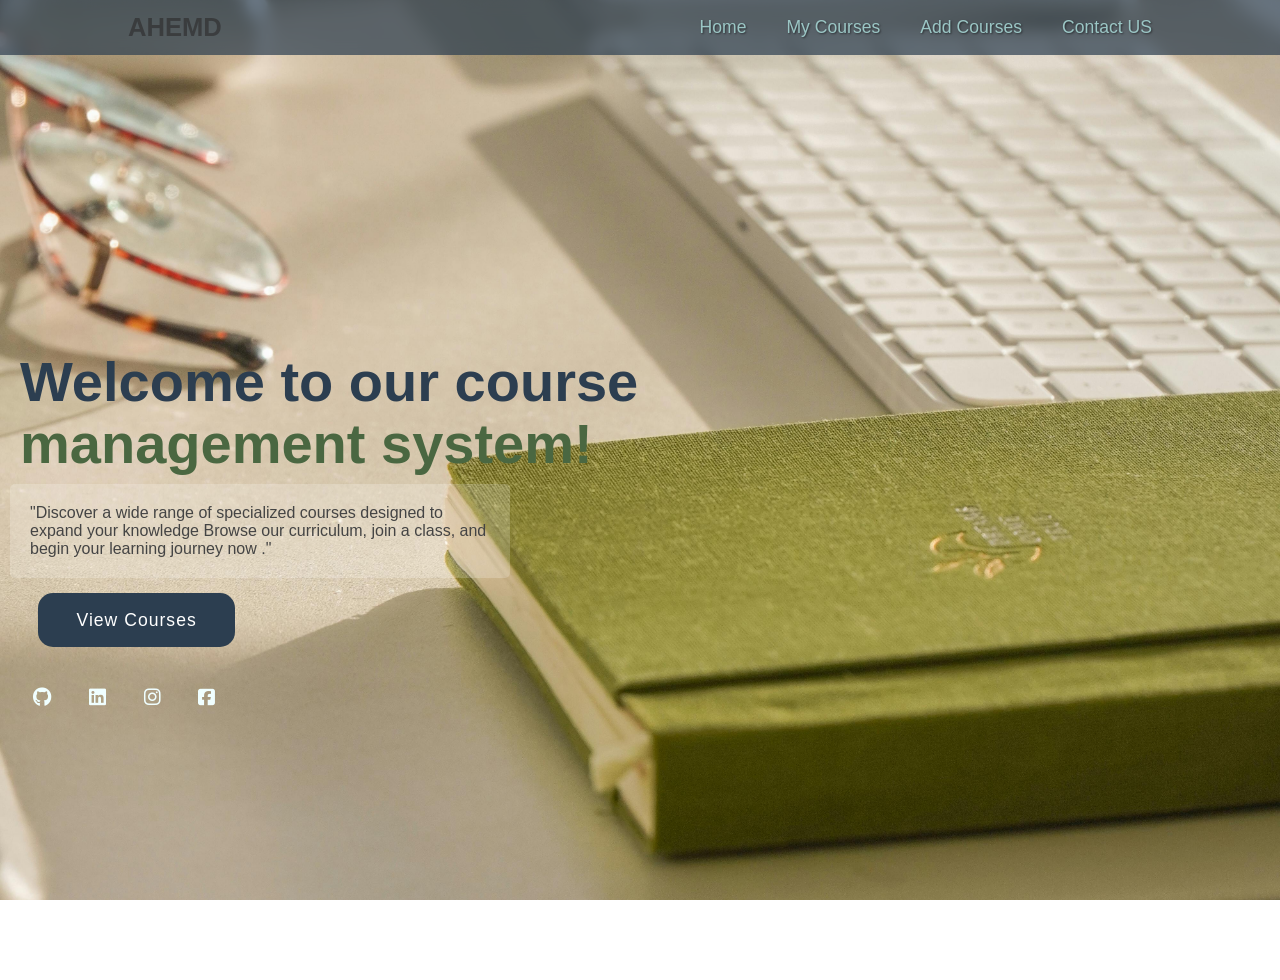
==== index.html @ b5da4c6e "Add files via upload" ====
<!DOCTYPE html>
<html lang="en">
<head>
    <meta charset="UTF-8">
    <meta name="viewport" content="width=device-width, initial-scale=1.0">
    <link rel="stylesheet" href="css/style.css">
    <title>Document</title>
</head>
<body>
   <header id="top">
    <a href="index.html" class="logo">Ahemd</a>
    <nav class="navigation">
        <a href="#top">Home</a>
        <a href="my-courses.html">My Courses</a>
        <a href="add-courses.html">Add Courses</a>
        <a href="contact.html">Contact US</a>
    </nav>
</header>
</header>
    <link rel="stylesheet" href="https://cdnjs.cloudflare.com/ajax/libs/font-awesome/6.5.1/css/all.min.css">
    <section class="main">
        <div>
            <h2>Welcome to our course<br> <span>management system!</span></h2>
            <p>"Discover a wide range of specialized courses designed to expand your knowledge
                 Browse our curriculum, join a class, and begin your learning journey now ."</p>
            <a href="my-courses.html" class="main-btn">View Courses</a>
            <div class="social-icons">
               <a href="#"><i class="fa-brands fa-github"></i></a>
               <a href="#"><i class="fa-brands fa-linkedin"></i></a>
               <a href="#"><i class="fa-brands fa-instagram"></i></a>
               <a href="#"><i class="fa-brands fa-square-facebook"></i></a
            </div>
        </div>
    </section>
    
</body>
</html>
---- css/style.css ----
*{
    font-family: Impact, Haettenschweiler, 'Arial Narrow Bold', sans-serif;
    margin: 0;
    padding: 0;
    box-sizing: border-box;
}
html {
    scroll-behavior: smooth;
}
body{
    width: 100%;
    min-height: 100vh;
    background-image: url(pexels-nammau-14348173.jpg);
    background-size: cover;
    background-position: center;
    background-attachment: fixed;
    padding-top: 80px; 
}

header{
    background-color: #2c3e50b3; 
    backdrop-filter: blur(7px); 
    width: 100%;
    position: fixed;
    z-index:999;
    display:flex;
    justify-content: space-between;
    align-items: center;
    padding: 13px 10% !important;
    top: 0;
}
@media screen and (max-width: 768px) {
    header {
        flex-direction: column; /* ترتيب اللوجو فوق الروابط */
        padding: 10px;
    }

    .navigation {
        margin-top: 10px;
        display: flex;
        flex-wrap: wrap; 
        justify-content: center;
        gap: 15px;
    }

    .navigation a {
        padding-left: 0; 
        font-size: 0.9em;
    }
    section {
        padding-top: 20px;
    }
}
.navigation {
    color: #ffffff;
    font-weight: 600;
    text-shadow: 1px 1px 2px rgba(0,0,0,0.5);}
.logo{
    text-decoration: none;
    text-transform: uppercase;
    font-weight: 700;
    font-size: 1.6em;
    color: rgba(27, 23, 23, 0.432);
}
.navigation {
    display: flex;
    flex-direction: row !important; /* يجبر العناصر على البقاء في صف واحد */
    flex-wrap: nowrap !important;   /* يمنع نزول الروابط لسطر جديد */
    align-items: center;
    justify-content: flex-end;      /* يحاذي الروابط لليمين بجانب اللوجو */
    gap: 15px;                      /* مسافة ثابتة بين الروابط */
}
.navigation a{
    text-decoration: none;
    font-size: 1.1em;
    font-weight: 500;
    padding-left: 25px;
    color: rgb(155, 198, 197);
}
.navigation a:hover{
    color: rgb(8, 37, 43);

}
.main{
    width: 100%;
    min-height: 100vh;
    display: flex;
    align-items: center;
    background-image: url(pexels-nammau-14348173.jpg);
    background-size: cover;
    background-position: center;
    background-attachment: fixed;
}
.main h2{
    color: #2c3e50; 
    font-size: 3.5rem;
    line-height: 1.1;
    margin-bottom: 10px;
    margin-left: 20px;
}
.main h2 span {
    color: #4a6741; 
    display: block; 
}
.main p {
    color: #444; 
    font-weight: 500;
    max-width: 500px;
    background: rgba(255, 255, 255, 0.2); 
    padding: 20px;
    margin-left: 10px;
    border-radius: 5px;}
    .main-btn{
        color: #ffffff;
        background-color: #2c3e50;
        border-radius: 15px;
        text-decoration: none;
        font-size: 1.1em;
        font-weight: 500;
        display: inline-block;
        padding: 0.9375em 2.1875em;
        letter-spacing: 1px;
        margin-bottom: 40px;
        margin-left: 38px;
        margin-top: 15px;
        transition: 0.7s ease;
    }
    .main-btn:hover {
        background-color: #4a6741;
        transform: scale(1.1);
    }
    .social-icons a{
        color: azure;
        margin-left: 33px;
        font-size: 1.2em;
        padding-right:px;
    }
    /* تنسيق قسم التواصل ليكون في المنتصف */
.contact-section {
    display: flex;
    justify-content: center;
    align-items: center;
    min-height: 100vh;
    padding: 30px;
}
/* تحريك الجدول لأسفل بعيداً عن الفورم أو العناوين */
.courses-table {
    width: 100%;
    border-collapse: collapse;
    margin-top: 60px; 
    background-color: rgba(255, 255, 255, 0.05);
    border-radius: 15px;
    overflow: hidden;
}
.contact-section {
    padding-top: 100px; 
}
.contact-form {
    background-color: #293949b3; 
    backdrop-filter: blur(10px);
    -webkit-backdrop-filter: blur(10px); 
    border: 1px solid rgba(41, 36, 36, 0.465);
    padding: 30px;
    border-radius: 15px;
    width: 100%;
    max-width: 400px;
    box-shadow: 0 8px 32px rgba(0, 0, 0, 0.134);
}
/* 1. تعديل الحقول لتكون الكتابة بداخلها بيضاء */
.input-group input, 
.input-group textarea {
    width: 100%;
    padding: 12px 15px;
    background-color: rgba(255, 255, 255, 0.1); /* خلفية فاتحة شفافة أفضل */
    border: 1px solid rgba(255, 255, 255, 0.2);
    border-radius: 8px;
    color: #ffffff; /* تم تغيير لون الخط للأبيض */
    font-size: 16px;
    outline: none;
    transition: 0.3s;
    color: #ffffff !important;
}

/* 2. تعديل لون الـ Placeholder (النص المؤقت) */
.input-group input::placeholder, 
.input-group textarea::placeholder {
    color: rgba(255, 255, 255, 0.5); 
}

/* 3. تعديل الزر ليكون واضحاً وبالخط الأبيض */
.send-btn {
    width: 100%;
    padding: 15px;
    background-color: #050d096a; /* لون أزرق زاهي ليناسب التصميم */
    color: #b6b6b6; /* لون خط الزر أبيض */
    border: none;
    border-radius: 8px;
    font-size: 18px;
    font-weight: bold;
    cursor: pointer;
    transition: 0.3s;
}

.send-btn:hover {
    background-color: #82b740af;
    transform: translateY(-2px);
    box-shadow: 0 5px 15px rgba(75, 154, 74, 0.609);
}   
.courses-section {
    padding: 60px 20px;
    text-align: center;
    color: rgba(0, 0, 0, 0.936);
}

.main-title { font-size: 2.5rem; margin-bottom: 5px; }
.sub-title { font-size: 1.2rem; margin-bottom: 30px; opacity: 0.9; }

.courses-table {
    width: 100%;
    max-width: 1000px;
    margin: 0 auto;
    border-collapse: collapse;
    background: rgba(0, 0, 0, 0.32);
    backdrop-filter: blur(10px);
    border-radius: 10px;
    overflow: hidden;
}
.courses-table th, .courses-table td {
    padding: 15px;
    text-align: center;
    border-bottom: 1px solid rgba(255, 255, 255, 0.1);
}
.courses-table th {
    background: rgba(255, 255, 255, 0.1);
    font-weight: bold;
    text-transform: uppercase;
    font-size: 0.9rem;
}
.courses-table tbody tr:hover {
    background: rgba(242, 241, 241, 0.1);
    transition: 0.3s;
}
/* --- Add Course Page Specific Styles --- */

/* 1. Global Page Style */
.add-course-page {
    background-color: #f7f7f754; /* Dark background to match the image */
    color: white;
    font-family: Arial, sans-serif;
    display: flex;
    flex-direction: column;
    min-height: 100vh;
}

/* 2. Container to center the form */
.form-container {
    flex-grow: 1; /* Pushes everything up if page is too short */
    display: flex;
    justify-content: center;
    align-items: center;
    padding: 60px 20px;
}

/* 3. The Transparent Form Card */
#addCourseForm {
    background-color: rgba(0, 0, 0, 0.567); /* Slight transparency on white */
    backdrop-filter: blur(5px); /* Optional: blur background slightly for "Glass" effect */
    padding: 40px;
    border-radius: 12px;
    width: 100%;
    max-width: 500px; /* Limits maximum width */
    text-align: center;
}

#addCourseForm h2 {
    font-size: 2rem;
    margin-bottom: 30px;
    color: rgb(255, 255, 255);
}

/* 4. Input Fields styling */
.input-group {
    text-align: left; /* Align labels left */
    margin-bottom: 20px;
}

.input-group label {
    display: block;
    margin-bottom: 8px;
    color: #00000074; 
    font-size: 0.95rem;
}

.input-group input,
.input-group textarea {
    width: 100%;
    padding: 12px 15px;
    background-color: rgba(10, 2, 2, 0.454); /* Slightly lighter background */
    border: 1px solid rgba(12, 4, 4, 0.44); /* Subtle border */
    border-radius: 6px;
    color: rgba(1, 0, 0, 0.423);
    font-size: 1rem;
    transition: 0.3s;
}

.input-group textarea {
    resize: vertical; /* Allow user to resize height only */
}

/* Change input styles on focus */
.input-group input:focus,
.input-group textarea:focus {
    outline: none;
    border-color: #0208116c; /* Blue border on focus */
    background-color: rgba(0, 0, 0, 0.436);
}

/* 5. The Blue Button */
.add-btn {
    width: 100%;
    padding: 12px;
    background-color: hsla(213, 100%, 2%, 0.546); /* Blue color matching the button */
    color: white;
    border: none;
    border-radius: 6px;
    font-size: 1.1rem;
    font-weight: 500;
    cursor: pointer;
    transition: 0.3s;
    margin-top: 20px;
}

.add-btn:hover {
    background-color: #a5b637d0; 
}
/* --- Media Queries for Responsiveness --- */

/* 1. للشاشات المتوسطة (أجهزة التابلت) */
@media screen and (max-width: 768px) {
    .main-title { font-size: 1.8rem; }
    .sub-title { font-size: 1rem; }
    
    .contact-form, #addCourseForm {
        width: 90%; /* تكبير الفورم ليأخذ مساحة أكبر على الشاشة الصغيرة */
        padding: 20px;
    }

    /* تحويل الجدول إلى "بطاقات" ليسهل تصفحه */
    .courses-table thead {
        display: none; /* إخفاء رأس الجدول */
    }

    .courses-table, .courses-table tbody, .courses-table tr, .courses-table td {
        display: block;
        width: 100%;
    }

    .courses-table tr {
        margin-bottom: 15px;
        background: rgba(255, 255, 255, 0.05);
        border-radius: 10px;
    }

    .courses-table td {
        text-align: right;
        padding-left: 50%;
        position: relative;
        border-bottom: 1px solid rgba(255, 255, 255, 0.05);
    }

    .courses-table td::before {
        content: attr(data-label); 
        position: absolute;
        left: 15px;
        font-weight: bold;
        text-transform: uppercase;
        color: #0d6efd;
    }
}
@media screen and (max-width: 480px) {
    .navigation {
        display: flex;
        flex-direction: column; /* جعل أزرار النافبار فوق بعضها */
        gap: 10px;
    }

    .send-btn, .add-btn {
        font-size: 16px;
        padding: 12px;
    }
}
@media screen and (max-width: 768px) {
    /* تصغير حجم اللوجو وتوسيطه */
    .header .logo {
        font-size: 20px;
        display: block;
        text-align: center;
        margin-bottom: 15px;
    }

    /* تحويل القائمة لصفوف مرنة */
    .navigation {
        display: flex;
        flex-wrap: wrap; /* للسماح للعناصر بالنزول لسطر جديد إذا ضاق المكان */
        justify-content: center;
        gap: 10px;
    }

    .navigation a {
        font-size: 14px; /* تصغير الخط ليناسب الشاشة */
        padding: 5px 10px;
    }
}
@media screen and (max-width: 600px) {
    .courses-table thead {
        display: none; /* إخفاء العناوين العلوية */
    }

    .courses-table, .courses-table tbody, .courses-table tr, .courses-table td {
        display: block;
        width: 100%;
    }

    .courses-table tr {
        margin-bottom: 20px;
        border: 1px solid rgba(255, 255, 255, 0.1);
        padding: 10px;
        background: rgba(0, 0, 0, 0.2);
    }

    .courses-table td {
        text-align: right;
        padding-left: 50%;
        position: relative;
        border-bottom: 1px solid rgba(255, 255, 255, 0.05);
    }

    /* إظهار اسم العمود بجانب المعلومة */
    .courses-table td::before {
        content: attr(data-label);
        position: absolute;
        left: 10px;
        font-weight: bold;
        color: #ffffff;
    }
}
@media screen and (max-width: 768px) {
    header {
        /* تقليل الحشو الجانبي للهيدر في الموبايل */
        padding: 10px 5% !important;
        flex-direction: column; /* ترتيب اللوجو فوق الروابط */
    }

    .logo {
        font-size: 1.3em;
        margin-bottom: 10px;
    }

    .navigation {
        display: flex;
        flex-wrap: wrap; /* السماح للروابط بالنزول لسطر جديد */
        justify-content: center;
        gap: 10px;
    }

    .navigation a {
        padding-left: 10px; /* تقليل المسافات بين الروابط */
        font-size: 0.9em;
    }
}
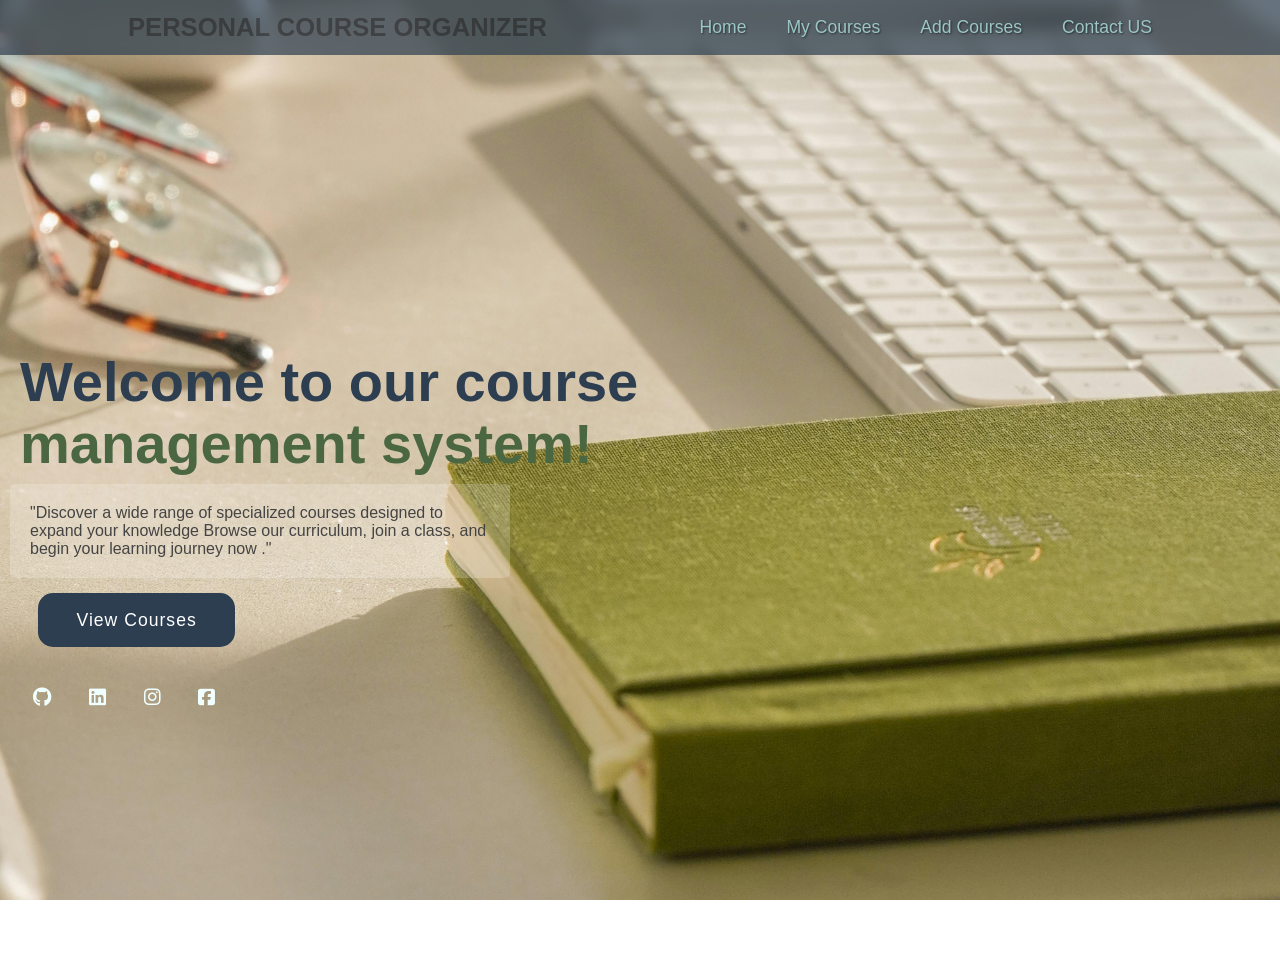
==== commit 6ee7dc9c: "Update index.html" ====
--- a/index.html
+++ b/index.html
@@ -8,7 +8,7 @@
 </head>
 <body>
    <header id="top">
-    <a href="index.html" class="logo">Ahemd</a>
+    <a href="index.html" class="logo">Personal course organizer</a>
     <nav class="navigation">
         <a href="#top">Home</a>
         <a href="my-courses.html">My Courses</a>
@@ -34,4 +34,4 @@
     </section>
     
 </body>
-</html>+</html>
